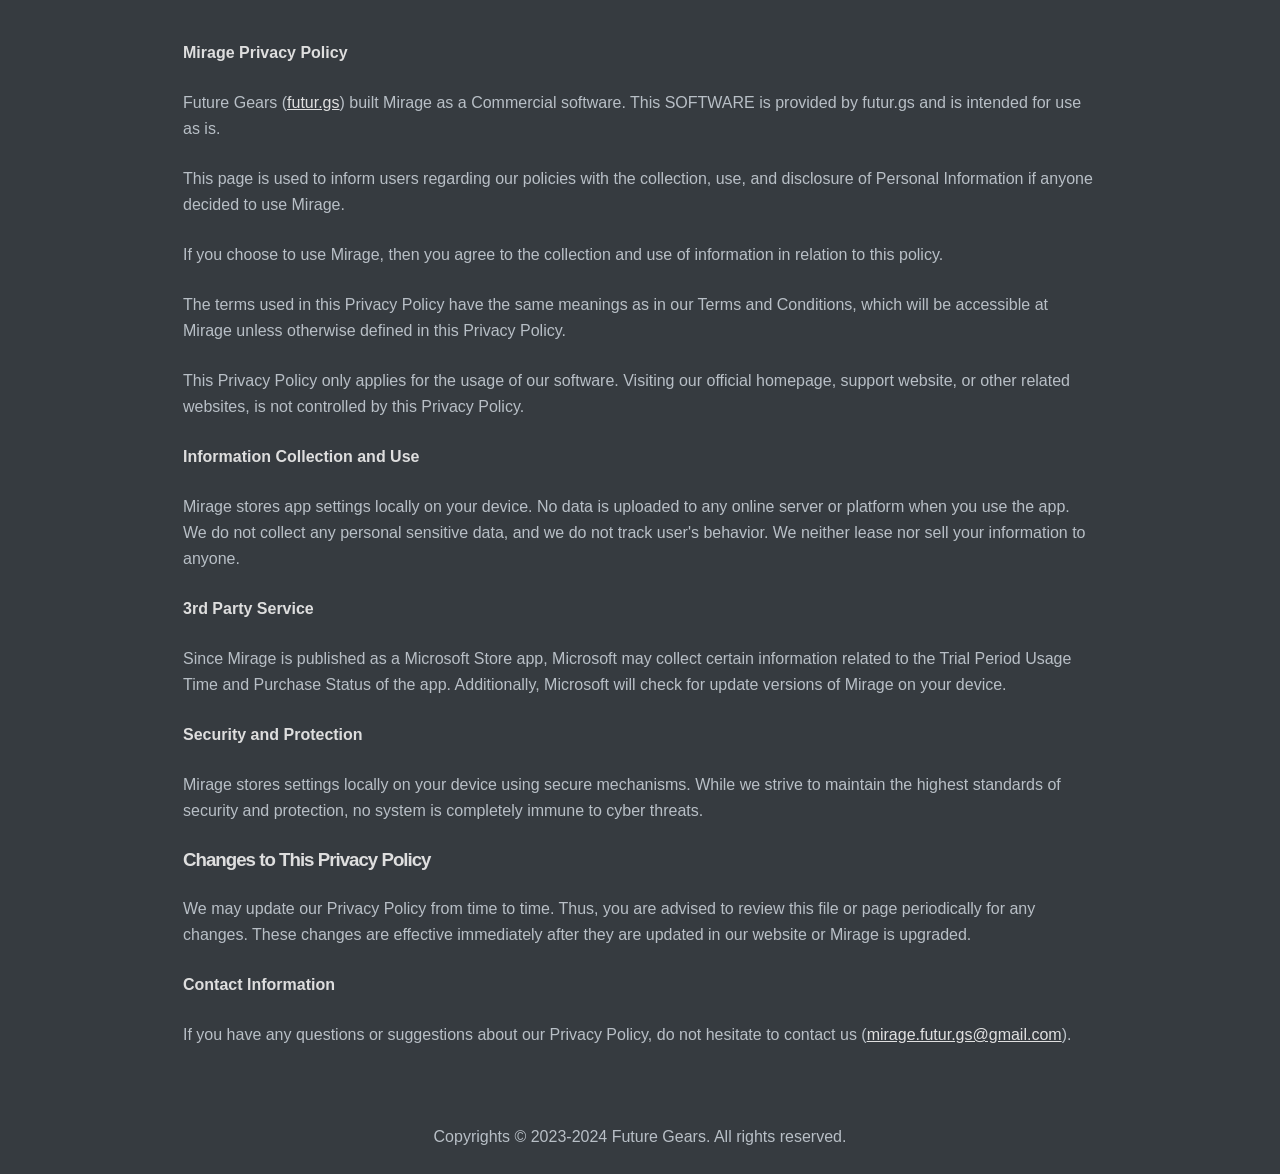
==== mirage_privacy_policy.html @ c8ef903b "Add files via upload" ====
<!doctype html>
<html>
<head>
<meta charset='UTF-8'><meta name='viewport' content='width=device-width initial-scale=1'>
<title>Mirage Privacy Policy</title><link href='night/mermaid.dark.css' rel='stylesheet' type='text/css' />
<link href='night/codeblock.dark.css' rel='stylesheet' type='text/css' />
<link href='night/sourcemode.dark.css' rel='stylesheet' type='text/css' /><style type='text/css'>html {overflow-x: initial !important;}:root { --bg-color:#ffffff; --text-color:#333333; --select-text-bg-color:#B5D6FC; --select-text-font-color:auto; --monospace:"Lucida Console",Consolas,"Courier",monospace; }
html { font-size: 14px; background-color: var(--bg-color); color: var(--text-color); font-family: "Helvetica Neue", Helvetica, Arial, sans-serif; -webkit-font-smoothing: antialiased; }
body { margin: 0px; padding: 0px; height: auto; bottom: 0px; top: 0px; left: 0px; right: 0px; font-size: 1rem; line-height: 1.42857; overflow-x: hidden; background: inherit; }
iframe { margin: auto; }
a.url { word-break: break-all; }
a:active, a:hover { outline: 0px; }
.in-text-selection, ::selection { text-shadow: none; background: var(--select-text-bg-color); color: var(--select-text-font-color); }
#write { margin: 0px auto; height: auto; width: inherit; word-break: normal; word-wrap: break-word; position: relative; white-space: normal; overflow-x: visible; padding-top: 40px; }
#write.first-line-indent p { text-indent: 2em; }
#write.first-line-indent li p, #write.first-line-indent p * { text-indent: 0px; }
#write.first-line-indent li { margin-left: 2em; }
.for-image #write { padding-left: 8px; padding-right: 8px; }
body.typora-export { padding-left: 30px; padding-right: 30px; }
.typora-export .footnote-line, .typora-export li, .typora-export p { white-space: pre-wrap; }
@media screen and (max-width: 500px) {
  body.typora-export { padding-left: 0px; padding-right: 0px; }
  #write { padding-left: 20px; padding-right: 20px; }
  .CodeMirror-sizer { margin-left: 0px !important; }
  .CodeMirror-gutters { display: none !important; }
}
#write li > figure:first-child { margin-top: -20px; }
#write ol, #write ul { position: relative; }
img { max-width: 100%; vertical-align: middle; }
button, input, select, textarea { color: inherit; font-style: inherit; font-variant: inherit; font-weight: inherit; font-stretch: inherit; font-size: inherit; line-height: inherit; font-family: inherit; }
input[type="checkbox"], input[type="radio"] { line-height: normal; padding: 0px; }
*, ::after, ::before { box-sizing: border-box; }
#write h1, #write h2, #write h3, #write h4, #write h5, #write h6, #write p, #write pre { width: inherit; }
#write h1, #write h2, #write h3, #write h4, #write h5, #write h6, #write p { position: relative; }
h1, h2, h3, h4, h5, h6 { break-after: avoid-page; break-inside: avoid; orphans: 2; }
p { orphans: 4; }
h1 { font-size: 2rem; }
h2 { font-size: 1.8rem; }
h3 { font-size: 1.6rem; }
h4 { font-size: 1.4rem; }
h5 { font-size: 1.2rem; }
h6 { font-size: 1rem; }
.md-math-block, .md-rawblock, h1, h2, h3, h4, h5, h6, p { margin-top: 1rem; margin-bottom: 1rem; }
.hidden { display: none; }
.md-blockmeta { color: rgb(204, 204, 204); font-weight: 700; font-style: italic; }
a { cursor: pointer; }
sup.md-footnote { padding: 2px 4px; background-color: rgba(238, 238, 238, 0.7); color: rgb(85, 85, 85); border-radius: 4px; cursor: pointer; }
sup.md-footnote a, sup.md-footnote a:hover { color: inherit; text-transform: inherit; text-decoration: inherit; }
#write input[type="checkbox"] { cursor: pointer; width: inherit; height: inherit; }
figure { overflow-x: auto; margin: 1.2em 0px; max-width: calc(100% + 16px); padding: 0px; }
figure > table { margin: 0px !important; }
tr { break-inside: avoid; break-after: auto; }
thead { display: table-header-group; }
table { border-collapse: collapse; border-spacing: 0px; width: 100%; overflow: auto; break-inside: auto; text-align: left; }
table.md-table td { min-width: 32px; }
.CodeMirror-gutters { border-right: 0px; background-color: inherit; }
.CodeMirror-linenumber { user-select: none; }
.CodeMirror { text-align: left; }
.CodeMirror-placeholder { opacity: 0.3; }
.CodeMirror pre { padding: 0px 4px; }
.CodeMirror-lines { padding: 0px; }
div.hr:focus { cursor: none; }
#write pre { white-space: pre-wrap; }
#write.fences-no-line-wrapping pre { white-space: pre; }
#write pre.ty-contain-cm { white-space: normal; }
.CodeMirror-gutters { margin-right: 4px; }
.md-fences { font-size: 0.9rem; display: block; break-inside: avoid; text-align: left; overflow: visible; white-space: pre; background: inherit; position: relative !important; }
.md-diagram-panel { width: 100%; margin-top: 10px; text-align: center; padding-top: 0px; padding-bottom: 8px; overflow-x: auto; }
#write .md-fences.mock-cm { white-space: pre-wrap; }
.md-fences.md-fences-with-lineno { padding-left: 0px; }
#write.fences-no-line-wrapping .md-fences.mock-cm { white-space: pre; overflow-x: auto; }
.md-fences.mock-cm.md-fences-with-lineno { padding-left: 8px; }
.CodeMirror-line, twitterwidget { break-inside: avoid; }
.footnotes { opacity: 0.8; font-size: 0.9rem; margin-top: 1em; margin-bottom: 1em; }
.footnotes + .footnotes { margin-top: 0px; }
.md-reset { margin: 0px; padding: 0px; border: 0px; outline: 0px; vertical-align: top; background: 0px 0px; text-decoration: none; text-shadow: none; float: none; position: static; width: auto; height: auto; white-space: nowrap; cursor: inherit; -webkit-tap-highlight-color: transparent; line-height: normal; font-weight: 400; text-align: left; box-sizing: content-box; direction: ltr; }
li div { padding-top: 0px; }
blockquote { margin: 1rem 0px; }
li .mathjax-block, li p { margin: 0.5rem 0px; }
li { margin: 0px; position: relative; }
blockquote > :last-child { margin-bottom: 0px; }
blockquote > :first-child, li > :first-child { margin-top: 0px; }
.footnotes-area { color: rgb(136, 136, 136); margin-top: 0.714rem; padding-bottom: 0.143rem; white-space: normal; }
#write .footnote-line { white-space: pre-wrap; }
@media print {
  body, html { border: 1px solid transparent; height: 99%; break-after: avoid; break-before: avoid; }
  #write { margin-top: 0px; padding-top: 0px; border-color: transparent !important; }
  .typora-export * { -webkit-print-color-adjust: exact; }
  html.blink-to-pdf { font-size: 13px; }
  .typora-export #write { padding-left: 32px; padding-right: 32px; padding-bottom: 0px; break-after: avoid; }
  .typora-export #write::after { height: 0px; }
  @page { margin: 20mm 0px; }
}
.footnote-line { margin-top: 0.714em; font-size: 0.7em; }
a img, img a { cursor: pointer; }
pre.md-meta-block { font-size: 0.8rem; min-height: 0.8rem; white-space: pre-wrap; background: rgb(204, 204, 204); display: block; overflow-x: hidden; }
p > .md-image:only-child:not(.md-img-error) img, p > img:only-child { display: block; margin: auto; }
p > .md-image:only-child { display: inline-block; width: 100%; }
#write .MathJax_Display { margin: 0.8em 0px 0px; }
.md-math-block { width: 100%; }
.md-math-block:not(:empty)::after { display: none; }
[contenteditable="true"]:active, [contenteditable="true"]:focus { outline: 0px; box-shadow: none; }
.md-task-list-item { position: relative; list-style-type: none; }
.task-list-item.md-task-list-item { padding-left: 0px; }
.md-task-list-item > input { position: absolute; top: 0px; left: 0px; margin-left: -1.2em; margin-top: calc(1em - 10px); border: none; }
.math { font-size: 1rem; }
.md-toc { min-height: 3.58rem; position: relative; font-size: 0.9rem; border-radius: 10px; }
.md-toc-content { position: relative; margin-left: 0px; }
.md-toc-content::after, .md-toc::after { display: none; }
.md-toc-item { display: block; color: rgb(65, 131, 196); }
.md-toc-item a { text-decoration: none; }
.md-toc-inner:hover { text-decoration: underline; }
.md-toc-inner { display: inline-block; cursor: pointer; }
.md-toc-h1 .md-toc-inner { margin-left: 0px; font-weight: 700; }
.md-toc-h2 .md-toc-inner { margin-left: 2em; }
.md-toc-h3 .md-toc-inner { margin-left: 4em; }
.md-toc-h4 .md-toc-inner { margin-left: 6em; }
.md-toc-h5 .md-toc-inner { margin-left: 8em; }
.md-toc-h6 .md-toc-inner { margin-left: 10em; }
@media screen and (max-width: 48em) {
  .md-toc-h3 .md-toc-inner { margin-left: 3.5em; }
  .md-toc-h4 .md-toc-inner { margin-left: 5em; }
  .md-toc-h5 .md-toc-inner { margin-left: 6.5em; }
  .md-toc-h6 .md-toc-inner { margin-left: 8em; }
}
a.md-toc-inner { font-size: inherit; font-style: inherit; font-weight: inherit; line-height: inherit; }
.footnote-line a:not(.reversefootnote) { color: inherit; }
.md-attr { display: none; }
.md-fn-count::after { content: "."; }
code, pre, samp, tt { font-family: var(--monospace); }
kbd { margin: 0px 0.1em; padding: 0.1em 0.6em; font-size: 0.8em; color: rgb(36, 39, 41); background: rgb(255, 255, 255); border: 1px solid rgb(173, 179, 185); border-radius: 3px; box-shadow: rgba(12, 13, 14, 0.2) 0px 1px 0px, rgb(255, 255, 255) 0px 0px 0px 2px inset; white-space: nowrap; vertical-align: middle; }
.md-comment { color: rgb(162, 127, 3); opacity: 0.8; font-family: var(--monospace); }
code { text-align: left; vertical-align: initial; }
a.md-print-anchor { white-space: pre !important; border-width: initial !important; border-style: none !important; border-color: initial !important; display: inline-block !important; position: absolute !important; width: 1px !important; right: 0px !important; outline: 0px !important; background: 0px 0px !important; text-decoration: initial !important; text-shadow: initial !important; }
.md-inline-math .MathJax_SVG .noError { display: none !important; }
.html-for-mac .inline-math-svg .MathJax_SVG { vertical-align: 0.2px; }
.md-math-block .MathJax_SVG_Display { text-align: center; margin: 0px; position: relative; text-indent: 0px; max-width: none; max-height: none; min-height: 0px; min-width: 100%; width: auto; overflow-y: hidden; display: block !important; }
.MathJax_SVG_Display, .md-inline-math .MathJax_SVG_Display { width: auto; margin: inherit; display: inline-block !important; }
.MathJax_SVG .MJX-monospace { font-family: var(--monospace); }
.MathJax_SVG .MJX-sans-serif { font-family: sans-serif; }
.MathJax_SVG { display: inline; font-style: normal; font-weight: 400; line-height: normal; zoom: 90%; text-indent: 0px; text-align: left; text-transform: none; letter-spacing: normal; word-spacing: normal; word-wrap: normal; white-space: nowrap; float: none; direction: ltr; max-width: none; max-height: none; min-width: 0px; min-height: 0px; border: 0px; padding: 0px; margin: 0px; }
.MathJax_SVG * { transition: none; }
.MathJax_SVG_Display svg { vertical-align: middle !important; margin-bottom: 0px !important; }
.os-windows.monocolor-emoji .md-emoji { font-family: "Segoe UI Symbol", sans-serif; }
.md-diagram-panel > svg { max-width: 100%; }
[lang="mermaid"] svg, [lang="flow"] svg { max-width: 100%; }
[lang="mermaid"] .node text { font-size: 1rem; }
table tr th { border-bottom: 0px; }
video { max-width: 100%; display: block; margin: 0px auto; }
iframe { max-width: 100%; width: 100%; border: none; }
.highlight td, .highlight tr { border: 0px; }


.cm-s-inner .cm-variable, .cm-s-inner .cm-operator, .cm-s-inner .cm-property { color: rgb(184, 191, 198); }
.cm-s-inner .cm-keyword { color: rgb(200, 143, 208); }
.cm-s-inner .cm-tag { color: rgb(125, 244, 106); }
.cm-s-inner .cm-attribute { color: rgb(117, 117, 228); }
.CodeMirror div.CodeMirror-cursor { border-left: 1px solid rgb(184, 191, 198); z-index: 3; }
.cm-s-inner .cm-string { color: rgb(210, 107, 107); }
.cm-s-inner .cm-comment, .cm-s-inner.cm-comment { color: rgb(218, 146, 74); }
.cm-s-inner .cm-header, .cm-s-inner .cm-def, .cm-s-inner.cm-header, .cm-s-inner.cm-def { color: rgb(141, 141, 240); }
.cm-s-inner .cm-quote, .cm-s-inner.cm-quote { color: rgb(87, 172, 87); }
.cm-s-inner .cm-hr { color: rgb(216, 213, 213); }
.cm-s-inner .cm-link { color: rgb(211, 211, 239); }
.cm-s-inner .cm-negative { color: rgb(217, 80, 80); }
.cm-s-inner .cm-positive { color: rgb(80, 230, 80); }
.cm-s-inner .cm-string-2 { color: rgb(255, 85, 0); }
.cm-s-inner .cm-meta, .cm-s-inner .cm-qualifier { color: rgb(183, 179, 179); }
.cm-s-inner .cm-builtin { color: rgb(243, 179, 248); }
.cm-s-inner .cm-bracket { color: rgb(153, 153, 119); }
.cm-s-inner .cm-atom, .cm-s-inner.cm-atom { color: rgb(132, 182, 203); }
.cm-s-inner .cm-number { color: rgb(100, 171, 143); }
.cm-s-inner .cm-variable { color: rgb(184, 191, 198); }
.cm-s-inner .cm-variable-2 { color: rgb(159, 186, 213); }
.cm-s-inner .cm-variable-3 { color: rgb(28, 198, 133); }
.CodeMirror-selectedtext, .CodeMirror-selected { background: rgb(74, 137, 220); text-shadow: none; color: rgb(255, 255, 255) !important; }
.CodeMirror-gutters { border-right: none; }


:root { --bg-color: #363B40; --side-bar-bg-color: #2E3033; --text-color: #b8bfc6; --select-text-bg-color:#4a89dc; --control-text-color: #b7b7b7; --control-text-hover-color: #eee; --window-border: 1px solid #555; --active-file-bg-color: rgb(34, 34, 34); --active-file-border-color: #8d8df0; --active-file-text-color: white; --item-hover-bg-color: #70717d; --item-hover-text-color: white; --primary-color: #6dc1e7; --rawblock-edit-panel-bd: #4B535A; }
html { font-size: 16px; }
html, body { text-size-adjust: 100%; background: var(--bg-color); fill: currentcolor; }
#write { max-width: 914px; }
html, body, button, input, select, textarea, div.code-tooltip-content { color: rgb(184, 191, 198); border-color: transparent; }
div.code-tooltip, .md-hover-tip .md-arrow::after { background: rgb(75, 83, 90); }
.popover.bottom > .arrow::after { border-bottom-color: rgb(75, 83, 90); }
html, body, button, input, select, textarea { font-style: normal; line-height: 1.625rem; font-family: "Helvetica Neue", Helvetica, Arial, sans-serif; }
hr { height: 2px; border: 0px; margin: 24px 0px !important; }
h1, h2, h3, h4, h5, h6 { font-family: "Lucida Grande", Corbel, sans-serif; font-weight: normal; clear: both; word-wrap: break-word; margin: 0px; padding: 0px; color: rgb(222, 222, 222); }
h1 { font-size: 2.5rem; line-height: 2.75rem; margin-bottom: 1.5rem; letter-spacing: -1.5px; }
h2 { font-size: 1.63rem; line-height: 1.875rem; margin-bottom: 1.5rem; letter-spacing: -1px; font-weight: bold; }
h3 { font-size: 1.17rem; line-height: 1.5rem; margin-bottom: 1.5rem; letter-spacing: -1px; font-weight: bold; }
h4 { font-size: 1.12rem; line-height: 1.375rem; margin-bottom: 1.5rem; color: white; }
h5 { font-size: 0.97rem; line-height: 1.25rem; margin-bottom: 1.5rem; font-weight: bold; }
h6 { font-size: 0.93rem; line-height: 1rem; margin-bottom: 0.75rem; color: white; }
@media (min-width: 980px) {
  h3.md-focus::before, h4.md-focus::before, h5.md-focus::before, h6.md-focus::before { color: rgb(221, 221, 221); border: 1px solid rgb(221, 221, 221); border-radius: 3px; position: absolute; left: -1.64286rem; top: 0.357143rem; float: left; font-size: 9px; padding-left: 2px; padding-right: 2px; vertical-align: bottom; font-weight: normal; line-height: normal; }
  h3.md-focus::before { content: "h3"; }
  h4.md-focus::before { content: "h4"; }
  h5.md-focus::before { content: "h5"; top: 0px; }
  h6.md-focus::before { content: "h6"; top: 0px; }
}
a { text-decoration: none; outline: 0px; }
a:hover { outline: 0px; }
a:focus { outline: dotted thin; }
sup.md-footnote { background-color: rgb(85, 85, 85); color: rgb(221, 221, 221); }
p { word-wrap: break-word; }
p, ul, dd, ol, hr, address, pre, table, iframe, .wp-caption, .wp-audio-shortcode, .wp-video-shortcode { margin-top: 0px; margin-bottom: 1.5rem; }
li > blockquote { margin-bottom: 0px; }
audio:not([controls]) { display: none; }
[hidden] { display: none; }
.in-text-selection, ::selection { background: rgb(74, 137, 220); color: rgb(255, 255, 255); text-shadow: none; }
ul, ol { padding: 0px 0px 0px 1.875rem; }
ul { list-style: square; }
ol { list-style: decimal; }
ul ul, ol ol, ul ol, ol ul { margin: 0px; }
b, th, dt, strong { font-weight: bold; }
i, em, dfn, cite { font-style: italic; }
blockquote { margin: 35px 0px 1.875rem 1.875rem; border-left: 2px solid rgb(71, 77, 84); padding-left: 30px; }
pre, code, kbd, tt, var { background: rgba(0, 0, 0, 0.05); font-size: 0.875rem; font-family: Monaco, Consolas, "Andale Mono", "DejaVu Sans Mono", monospace; }
kbd { padding: 2px 4px; font-size: 90%; color: rgb(255, 255, 255); background-color: rgb(51, 51, 51); border-radius: 3px; box-shadow: rgba(0, 0, 0, 0.25) 0px -1px 0px inset; }
pre.md-fences { padding: 10px 30px; margin-bottom: 20px; border: 1px solid; }
.md-fences .code-tooltip { bottom: -3.2em; }
.enable-diagrams pre.md-fences[lang="sequence"] .code-tooltip, .enable-diagrams pre.md-fences[lang="flow"] .code-tooltip, .enable-diagrams pre.md-fences[lang="mermaid"] .code-tooltip { bottom: -2.2em; right: 4px; }
code, kbd, tt, var { padding: 2px 5px; }
table { max-width: 100%; width: 100%; border-collapse: collapse; border-spacing: 0px; }
th, td { padding: 5px 10px; vertical-align: top; }
a { transition: all 0.2s ease-in-out; }
hr { background: rgb(71, 77, 84); }
h1 { margin-top: 2em; }
a { color: rgb(224, 224, 224); text-decoration: underline; }
a:hover { color: rgb(255, 255, 255); }
.md-inline-math script { color: rgb(129, 177, 219); }
b, th, dt, strong { color: rgb(222, 222, 222); }
mark { background: rgb(211, 212, 14); }
blockquote { color: rgb(157, 162, 166); }
table a { color: rgb(222, 222, 222); }
th, td { border: 1px solid rgb(71, 77, 84); }
.task-list { padding-left: 0px; }
.md-task-list-item { padding-left: 1.25rem; }
.md-task-list-item > input { top: auto; }
.md-task-list-item > input::before { content: ""; display: inline-block; width: 0.875rem; height: 0.875rem; vertical-align: middle; text-align: center; border: 1px solid rgb(184, 191, 198); background-color: rgb(54, 59, 64); margin-top: -0.4rem; }
.md-task-list-item > input:checked::before, .md-task-list-item > input[checked]::before { content: "√"; font-size: 0.625rem; line-height: 0.625rem; color: rgb(222, 222, 222); }
.CodeMirror-gutters { background: var(--bg-color); border-right: 1px solid transparent; }
.auto-suggest-container { border: 0px; background-color: rgb(82, 92, 101); }
#typora-quick-open { background-color: rgb(82, 92, 101); }
#typora-quick-open input { background-color: rgb(82, 92, 101); border-width: 0px 0px 1px; border-top-style: initial; border-right-style: initial; border-left-style: initial; border-top-color: initial; border-right-color: initial; border-left-color: initial; border-image: initial; border-bottom-style: solid; border-bottom-color: grey; }
.typora-quick-open-item { background-color: inherit; color: inherit; }
.typora-quick-open-item.active, .typora-quick-open-item:hover { background-color: rgb(77, 139, 219); color: white; }
.typora-quick-open-item:hover { background-color: rgba(77, 139, 219, 0.8); }
.typora-search-spinner > div { background-color: rgb(255, 255, 255); }
#write pre.md-meta-block { border-bottom: 1px dashed rgb(204, 204, 204); background: transparent; padding-bottom: 0.6em; line-height: 1.6em; }
.btn, .btn .btn-default { background: transparent; color: rgb(184, 191, 198); }
.ty-table-edit { border-top: 1px solid gray; background-color: rgb(54, 59, 64); }
.popover-title { background: transparent; }
.md-image > .md-meta { color: rgb(187, 187, 187); background: transparent; }
.md-expand.md-image > .md-meta { color: rgb(221, 221, 221); }
#write > h3::before, #write > h4::before, #write > h5::before, #write > h6::before { border: none; border-radius: 0px; color: rgb(136, 136, 136); text-decoration: underline; left: -1.4rem; top: 0.2rem; }
#write > h3.md-focus::before { top: 2px; }
#write > h4.md-focus::before { top: 2px; }
.md-toc-item { color: rgb(168, 194, 220); }
#write div.md-toc-tooltip { background-color: rgb(54, 59, 64); }
.dropdown-menu .btn:hover, .dropdown-menu .btn:focus, .md-toc .btn:hover, .md-toc .btn:focus { color: white; background: black; }
#toc-dropmenu { background: rgba(50, 54, 59, 0.93); border: 1px solid rgba(253, 253, 253, 0.15); }
#toc-dropmenu .divider { background-color: rgb(155, 155, 155); }
.outline-expander::before { top: 2px; }
#typora-sidebar { box-shadow: none; border-right: none; }
.sidebar-tabs { border-bottom: 0px; }
#typora-sidebar:hover .outline-title-wrapper { border-left: 1px dashed; }
.outline-title-wrapper .btn { color: inherit; }
.outline-item:hover { border-color: rgb(54, 59, 64); background-color: rgb(54, 59, 64); color: white; }
h1.md-focus .md-attr, h2.md-focus .md-attr, h3.md-focus .md-attr, h4.md-focus .md-attr, h5.md-focus .md-attr, h6.md-focus .md-attr, .md-header-span .md-attr { color: rgb(140, 142, 146); display: inline; }
.md-comment { color: rgb(90, 149, 227); opacity: 1; }
.md-inline-math g, .md-inline-math svg { stroke: rgb(184, 191, 198) !important; fill: rgb(184, 191, 198) !important; }
[md-inline="inline_math"] { color: rgb(156, 178, 233); }
#math-inline-preview .md-arrow::after { background: black; }
.modal-content { background: var(--bg-color); border: 0px; }
.modal-title { font-size: 1.5em; }
.modal-content input { background-color: rgba(26, 21, 21, 0.51); color: white; }
.modal-content .input-group-addon { background-color: rgba(0, 0, 0, 0.17); color: white; }
.modal-backdrop { background-color: rgba(174, 174, 174, 0.7); }
.modal-content .btn-primary { border-color: var(--primary-color); }
.md-table-resize-popover { background-color: rgb(75, 83, 90); }
.form-inline .input-group .input-group-addon { color: white; }
#md-searchpanel { border-bottom: 1px dashed grey; }
.context-menu, #spell-check-panel, #footer-word-count-info { background-color: rgb(66, 70, 74); }
.context-menu.dropdown-menu .divider, .dropdown-menu .divider { background-color: rgb(119, 119, 119); }
footer { color: inherit; }
@media (max-width: 1000px) {
  footer { border-top: none; }
  footer:hover { color: inherit; }
}
#file-info-file-path .file-info-field-value:hover { background-color: rgb(85, 85, 85); color: rgb(222, 222, 222); }
.megamenu-content, .megamenu-opened header { background: var(--bg-color); }
.megamenu-menu-panel h2, .megamenu-menu-panel h1, .long-btn { color: inherit; }
.megamenu-menu-panel input[type="text"] { background: inherit; border-width: 0px 0px 1px; border-top-style: initial; border-right-style: initial; border-left-style: initial; border-color: initial; border-image: initial; border-bottom-style: solid; }
#recent-file-panel-action-btn { background: inherit; border: 1px solid grey; }
.megamenu-menu-panel .dropdown-menu > li > a { color: inherit; background-color: rgb(47, 53, 58); text-decoration: none; }
.megamenu-menu-panel table td:nth-child(1) { color: inherit; font-weight: bold; }
.megamenu-menu-panel tbody tr:hover td:nth-child(1) { color: white; }
.modal-footer .btn-default, .modal-footer .btn-primary, .modal-footer .btn-default:not(:hover) { border: 1px solid transparent; }
.btn-default:hover, .btn-default:focus, .btn-default.focus, .btn-default:active, .btn-default.active, .open > .dropdown-toggle.btn-default { color: white; border: 1px solid rgb(221, 221, 221); background-color: inherit; }
.modal-header { border-bottom: 0px; }
.modal-footer { border-top: 0px; }
#recent-file-panel tbody tr:nth-child(2n-1) { background-color: transparent !important; }
.megamenu-menu-panel tbody tr:hover td:nth-child(2) { color: inherit; }
.megamenu-menu-panel .btn { border: 1px solid rgb(238, 238, 238); background: transparent; }
.mouse-hover .toolbar-icon.btn:hover, #w-full.mouse-hover, #w-pin.mouse-hover { background-color: inherit; }
.typora-node::-webkit-scrollbar { width: 5px; }
.typora-node::-webkit-scrollbar-thumb:vertical { background: rgba(250, 250, 250, 0.3); }
.typora-node::-webkit-scrollbar-thumb:vertical:active { background: rgba(250, 250, 250, 0.5); }
#w-unpin { background-color: rgb(65, 130, 196); }
#top-titlebar, #top-titlebar * { color: var(--item-hover-text-color); }
.typora-sourceview-on #toggle-sourceview-btn, #footer-word-count:hover, .ty-show-word-count #footer-word-count { background: rgb(51, 51, 51); }
#toggle-sourceview-btn:hover { color: rgb(238, 238, 238); background: rgb(51, 51, 51); }
.on-focus-mode .md-end-block:not(.md-focus):not(.md-focus-container) * { color: rgb(104, 104, 104) !important; }
.on-focus-mode .md-end-block:not(.md-focus) img, .on-focus-mode .md-task-list-item:not(.md-focus-container) > input { }
.on-focus-mode li[cid]:not(.md-focus-container) { color: rgb(104, 104, 104); }
.on-focus-mode .md-fences.md-focus .CodeMirror-code > :not(.CodeMirror-activeline) *, .on-focus-mode .CodeMirror.cm-s-inner:not(.CodeMirror-focused) * { color: rgb(104, 104, 104) !important; }
.on-focus-mode .md-focus, .on-focus-mode .md-focus-container { color: rgb(255, 255, 255); }
.on-focus-mode #typora-source .CodeMirror-code > :not(.CodeMirror-activeline) * { color: rgb(104, 104, 104) !important; }
#write .md-focus .md-diagram-panel { border: 1px solid rgb(221, 221, 221); margin-left: -1px; width: calc(100% + 2px); }
#write .md-focus.md-fences-with-lineno .md-diagram-panel { margin-left: auto; }
.md-diagram-panel-error { color: rgb(241, 144, 142); }
.active-tab-files #info-panel-tab-file, .active-tab-files #info-panel-tab-file:hover, .active-tab-outline #info-panel-tab-outline, .active-tab-outline #info-panel-tab-outline:hover { color: rgb(238, 238, 238); }
.sidebar-footer-item:hover, .footer-item:hover { background: inherit; color: white; }
.ty-side-sort-btn.active, .ty-side-sort-btn:hover, .selected-folder-menu-item a::after { color: white; }
#sidebar-files-menu { border: 1px solid; box-shadow: rgba(0, 0, 0, 0.79) 4px 4px 20px; background-color: var(--bg-color); }
.file-list-item { border-bottom: none; }
.file-list-item-summary { opacity: 1; }
.file-list-item.active:first-child { border-top: none; }
.file-node-background { height: 32px; }
.file-library-node.active > .file-node-content, .file-list-item.active { color: var(--active-file-text-color); }
.file-library-node.active > .file-node-background { background-color: var(--active-file-bg-color); }
.file-list-item.active { background-color: var(--active-file-bg-color); }
#ty-tooltip { background-color: black; color: rgb(238, 238, 238); }
.md-task-list-item > input { margin-left: -1.3em; margin-top: 0.3rem; -webkit-appearance: none; }
.md-mathjax-midline { background-color: rgb(87, 97, 107); border-bottom: none; }
footer.ty-footer { border-color: rgb(101, 101, 101); }





 .typora-export li, .typora-export p, .typora-export,  .footnote-line {white-space: normal;} 
</style>
</head>
<body class='typora-export os-windows' >
<div  id='write'  class = 'is-node'><p><strong>Mirage Privacy Policy</strong></p><p>Future Gears (<a href='https://futur.gs'>futur.gs</a>) built Mirage as a Commercial software. This SOFTWARE is provided by futur.gs and is intended for use as is.</p><p>This page is used to inform users regarding our policies with the collection, use, and disclosure of Personal Information if anyone decided to use Mirage.</p><p>If you choose to use Mirage, then you agree to the collection and use of information in relation to this policy. </p><p>The terms used in this Privacy Policy have the same meanings as in our Terms and Conditions, which will be accessible at Mirage unless otherwise defined in this Privacy Policy.</p><p>This Privacy Policy only applies for the usage of our software. Visiting our official homepage, support website, or other related websites, is not controlled by this Privacy Policy.</p><p><strong>Information Collection and Use</strong></p><p>Mirage stores app settings locally on your device. No data is uploaded to any online server or platform when you use the app. We do not collect any personal sensitive data, and we do not track user&#39;s behavior. We neither lease nor sell your information to anyone. </p><p><strong>3rd Party Service</strong></p><p>Since Mirage is published as a Microsoft Store app, Microsoft may collect certain information related to the Trial Period Usage Time and Purchase Status of the app. Additionally, Microsoft will check for update versions of Mirage on your device.</p><p><strong>Security and Protection</strong></p><p>Mirage stores settings locally on your device using secure mechanisms. While we strive to maintain the highest
standards of security and protection, no system is completely immune to cyber threats.</p><h3><a name='header-n80' class='md-header-anchor '></a>Changes to This Privacy Policy</h3><p>We may update our Privacy Policy from time to time. Thus, you are advised to review this file or page periodically for any changes. These changes are effective immediately after they are updated in our website or Mirage is upgraded.</p><p><strong>Contact Information</strong></p><p>If you have any questions or suggestions about our Privacy Policy, do not hesitate to contact us (<a href='mailto:mirage.futur.gs@gmail.com' target='_blank' class='url'>mirage.futur.gs@gmail.com</a>).
</p></div>
</body>
<footer>
	<div class="container" style="text-align: center">
		<br/>
		<br/>
		<p>Copyrights &copy; 2023-2024 Future Gears. All rights reserved.</p>
	</div>
</footer>
</html>
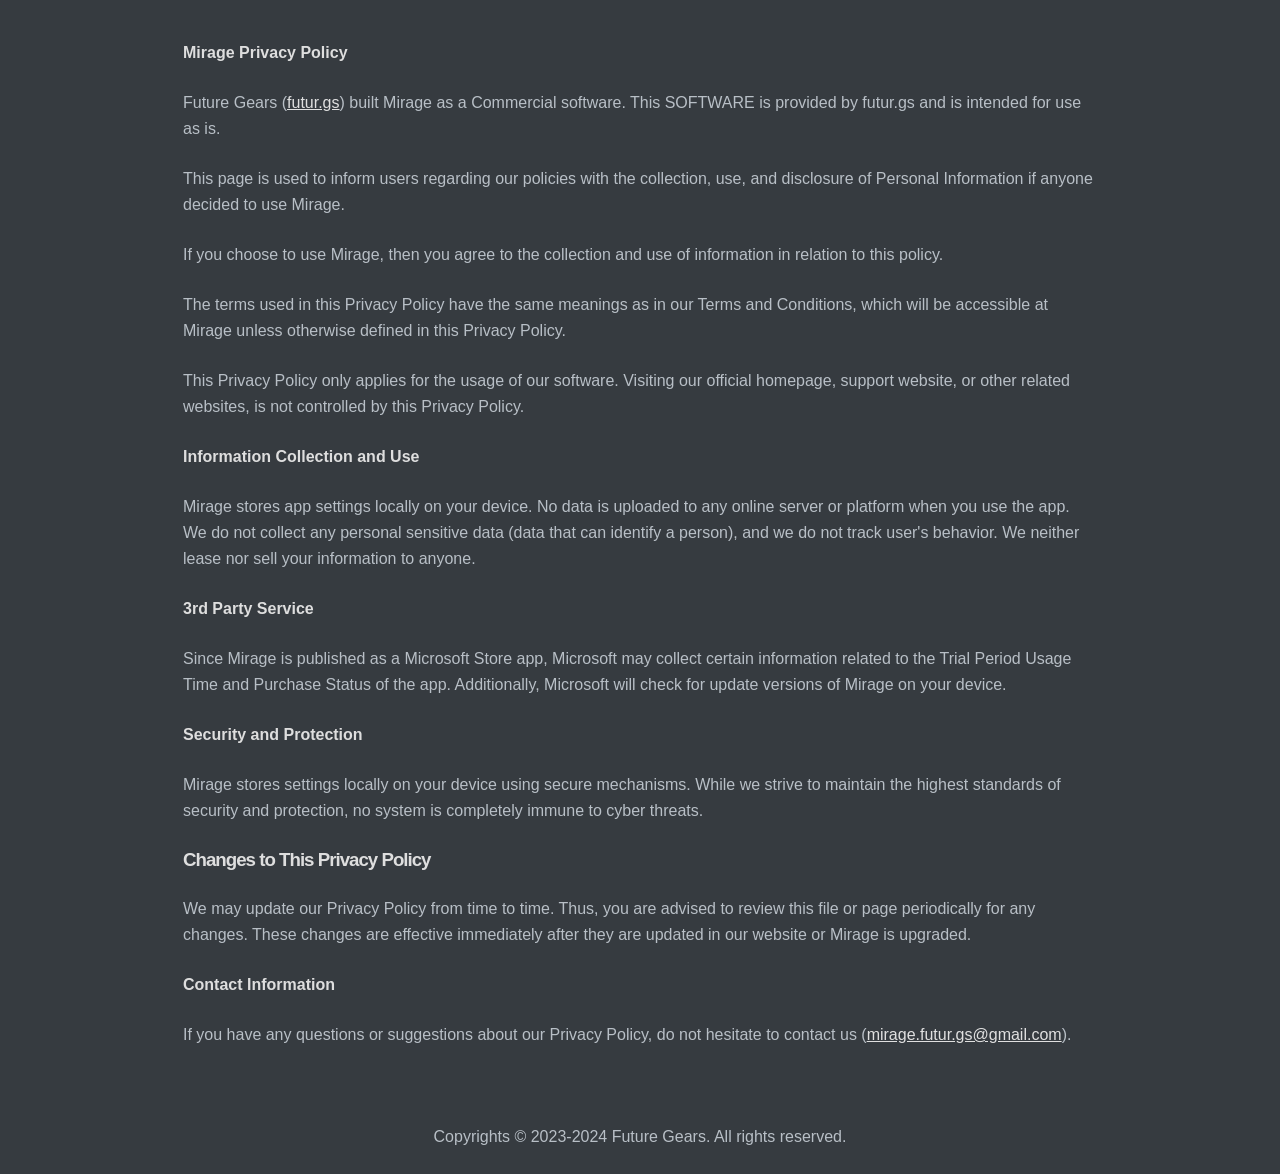
==== commit 5d259618: "Update mirage_privacy_policy.html" ====
--- a/mirage_privacy_policy.html
+++ b/mirage_privacy_policy.html
@@ -346,7 +346,7 @@
 </style>
 </head>
 <body class='typora-export os-windows' >
-<div  id='write'  class = 'is-node'><p><strong>Mirage Privacy Policy</strong></p><p>Future Gears (<a href='https://futur.gs'>futur.gs</a>) built Mirage as a Commercial software. This SOFTWARE is provided by futur.gs and is intended for use as is.</p><p>This page is used to inform users regarding our policies with the collection, use, and disclosure of Personal Information if anyone decided to use Mirage.</p><p>If you choose to use Mirage, then you agree to the collection and use of information in relation to this policy. </p><p>The terms used in this Privacy Policy have the same meanings as in our Terms and Conditions, which will be accessible at Mirage unless otherwise defined in this Privacy Policy.</p><p>This Privacy Policy only applies for the usage of our software. Visiting our official homepage, support website, or other related websites, is not controlled by this Privacy Policy.</p><p><strong>Information Collection and Use</strong></p><p>Mirage stores app settings locally on your device. No data is uploaded to any online server or platform when you use the app. We do not collect any personal sensitive data, and we do not track user&#39;s behavior. We neither lease nor sell your information to anyone. </p><p><strong>3rd Party Service</strong></p><p>Since Mirage is published as a Microsoft Store app, Microsoft may collect certain information related to the Trial Period Usage Time and Purchase Status of the app. Additionally, Microsoft will check for update versions of Mirage on your device.</p><p><strong>Security and Protection</strong></p><p>Mirage stores settings locally on your device using secure mechanisms. While we strive to maintain the highest
+<div  id='write'  class = 'is-node'><p><strong>Mirage Privacy Policy</strong></p><p>Future Gears (<a href='https://futur.gs'>futur.gs</a>) built Mirage as a Commercial software. This SOFTWARE is provided by futur.gs and is intended for use as is.</p><p>This page is used to inform users regarding our policies with the collection, use, and disclosure of Personal Information if anyone decided to use Mirage.</p><p>If you choose to use Mirage, then you agree to the collection and use of information in relation to this policy. </p><p>The terms used in this Privacy Policy have the same meanings as in our Terms and Conditions, which will be accessible at Mirage unless otherwise defined in this Privacy Policy.</p><p>This Privacy Policy only applies for the usage of our software. Visiting our official homepage, support website, or other related websites, is not controlled by this Privacy Policy.</p><p><strong>Information Collection and Use</strong></p><p>Mirage stores app settings locally on your device. No data is uploaded to any online server or platform when you use the app. We do not collect any personal sensitive data (data that can identify a person), and we do not track user&#39;s behavior. We neither lease nor sell your information to anyone. </p><p><strong>3rd Party Service</strong></p><p>Since Mirage is published as a Microsoft Store app, Microsoft may collect certain information related to the Trial Period Usage Time and Purchase Status of the app. Additionally, Microsoft will check for update versions of Mirage on your device.</p><p><strong>Security and Protection</strong></p><p>Mirage stores settings locally on your device using secure mechanisms. While we strive to maintain the highest
 standards of security and protection, no system is completely immune to cyber threats.</p><h3><a name='header-n80' class='md-header-anchor '></a>Changes to This Privacy Policy</h3><p>We may update our Privacy Policy from time to time. Thus, you are advised to review this file or page periodically for any changes. These changes are effective immediately after they are updated in our website or Mirage is upgraded.</p><p><strong>Contact Information</strong></p><p>If you have any questions or suggestions about our Privacy Policy, do not hesitate to contact us (<a href='mailto:mirage.futur.gs@gmail.com' target='_blank' class='url'>mirage.futur.gs@gmail.com</a>).
 </p></div>
 </body>
@@ -357,4 +357,4 @@
 		<p>Copyrights &copy; 2023-2024 Future Gears. All rights reserved.</p>
 	</div>
 </footer>
-</html>+</html>
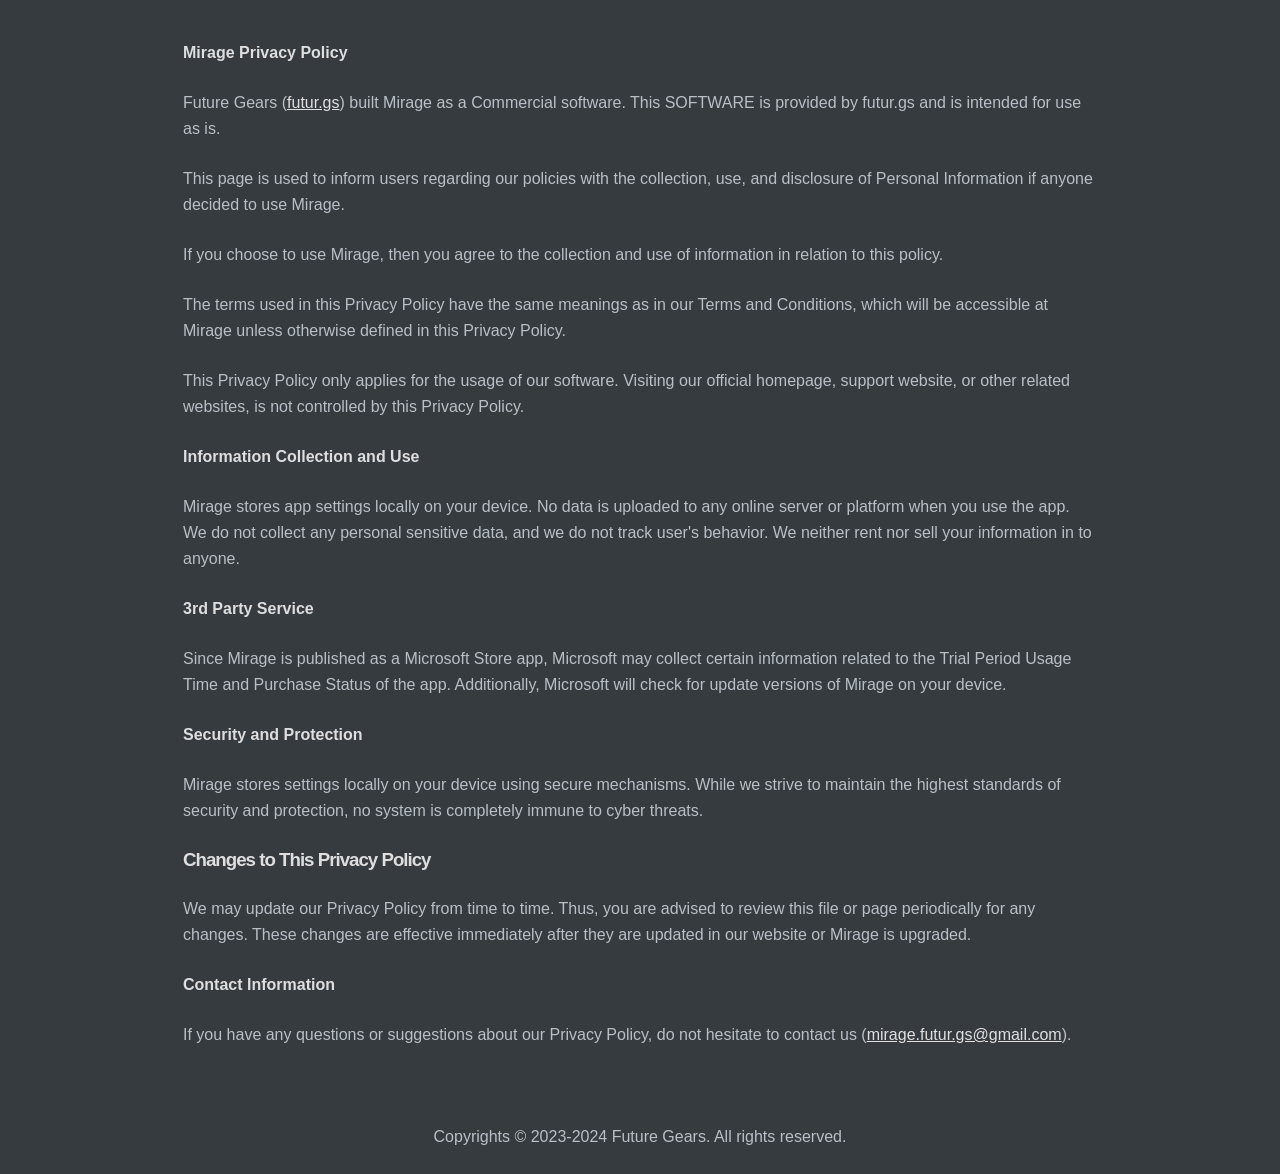
==== commit 0eb826c3: "Add files via upload" ====
--- a/mirage_privacy_policy.html
+++ b/mirage_privacy_policy.html
@@ -346,7 +346,7 @@
 </style>
 </head>
 <body class='typora-export os-windows' >
-<div  id='write'  class = 'is-node'><p><strong>Mirage Privacy Policy</strong></p><p>Future Gears (<a href='https://futur.gs'>futur.gs</a>) built Mirage as a Commercial software. This SOFTWARE is provided by futur.gs and is intended for use as is.</p><p>This page is used to inform users regarding our policies with the collection, use, and disclosure of Personal Information if anyone decided to use Mirage.</p><p>If you choose to use Mirage, then you agree to the collection and use of information in relation to this policy. </p><p>The terms used in this Privacy Policy have the same meanings as in our Terms and Conditions, which will be accessible at Mirage unless otherwise defined in this Privacy Policy.</p><p>This Privacy Policy only applies for the usage of our software. Visiting our official homepage, support website, or other related websites, is not controlled by this Privacy Policy.</p><p><strong>Information Collection and Use</strong></p><p>Mirage stores app settings locally on your device. No data is uploaded to any online server or platform when you use the app. We do not collect any personal sensitive data (data that can identify a person), and we do not track user&#39;s behavior. We neither lease nor sell your information to anyone. </p><p><strong>3rd Party Service</strong></p><p>Since Mirage is published as a Microsoft Store app, Microsoft may collect certain information related to the Trial Period Usage Time and Purchase Status of the app. Additionally, Microsoft will check for update versions of Mirage on your device.</p><p><strong>Security and Protection</strong></p><p>Mirage stores settings locally on your device using secure mechanisms. While we strive to maintain the highest
+<div  id='write'  class = 'is-node'><p><strong>Mirage Privacy Policy</strong></p><p>Future Gears (<a href='https://futur.gs'>futur.gs</a>) built Mirage as a Commercial software. This SOFTWARE is provided by futur.gs and is intended for use as is.</p><p>This page is used to inform users regarding our policies with the collection, use, and disclosure of Personal Information if anyone decided to use Mirage.</p><p>If you choose to use Mirage, then you agree to the collection and use of information in relation to this policy. </p><p>The terms used in this Privacy Policy have the same meanings as in our Terms and Conditions, which will be accessible at Mirage unless otherwise defined in this Privacy Policy.</p><p>This Privacy Policy only applies for the usage of our software. Visiting our official homepage, support website, or other related websites, is not controlled by this Privacy Policy.</p><p><strong>Information Collection and Use</strong></p><p>Mirage stores app settings locally on your device. No data is uploaded to any online server or platform when you use the app. We do not collect any personal sensitive data, and we do not track user&#39;s behavior. We neither rent nor sell your information in to anyone. </p><p><strong>3rd Party Service</strong></p><p>Since Mirage is published as a Microsoft Store app, Microsoft may collect certain information related to the Trial Period Usage Time and Purchase Status of the app. Additionally, Microsoft will check for update versions of Mirage on your device.</p><p><strong>Security and Protection</strong></p><p>Mirage stores settings locally on your device using secure mechanisms. While we strive to maintain the highest
 standards of security and protection, no system is completely immune to cyber threats.</p><h3><a name='header-n80' class='md-header-anchor '></a>Changes to This Privacy Policy</h3><p>We may update our Privacy Policy from time to time. Thus, you are advised to review this file or page periodically for any changes. These changes are effective immediately after they are updated in our website or Mirage is upgraded.</p><p><strong>Contact Information</strong></p><p>If you have any questions or suggestions about our Privacy Policy, do not hesitate to contact us (<a href='mailto:mirage.futur.gs@gmail.com' target='_blank' class='url'>mirage.futur.gs@gmail.com</a>).
 </p></div>
 </body>
@@ -357,4 +357,4 @@
 		<p>Copyrights &copy; 2023-2024 Future Gears. All rights reserved.</p>
 	</div>
 </footer>
-</html>
+</html>
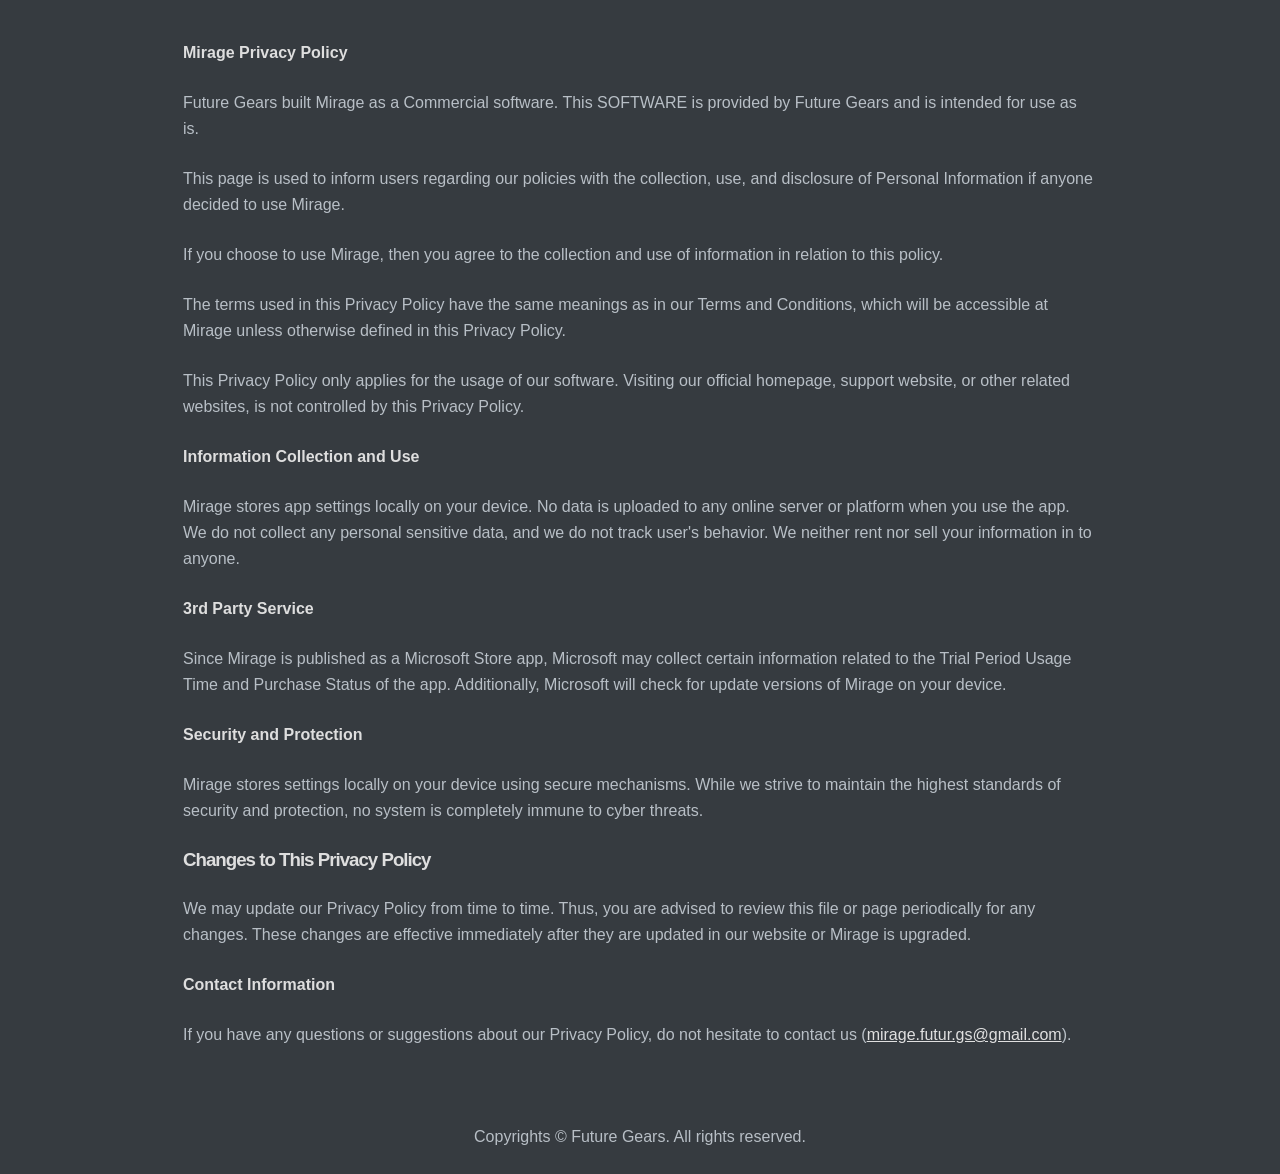
==== commit 49ecb52f: "Update mirage_privacy_policy.html" ====
--- a/mirage_privacy_policy.html
+++ b/mirage_privacy_policy.html
@@ -346,7 +346,7 @@
 </style>
 </head>
 <body class='typora-export os-windows' >
-<div  id='write'  class = 'is-node'><p><strong>Mirage Privacy Policy</strong></p><p>Future Gears (<a href='https://futur.gs'>futur.gs</a>) built Mirage as a Commercial software. This SOFTWARE is provided by futur.gs and is intended for use as is.</p><p>This page is used to inform users regarding our policies with the collection, use, and disclosure of Personal Information if anyone decided to use Mirage.</p><p>If you choose to use Mirage, then you agree to the collection and use of information in relation to this policy. </p><p>The terms used in this Privacy Policy have the same meanings as in our Terms and Conditions, which will be accessible at Mirage unless otherwise defined in this Privacy Policy.</p><p>This Privacy Policy only applies for the usage of our software. Visiting our official homepage, support website, or other related websites, is not controlled by this Privacy Policy.</p><p><strong>Information Collection and Use</strong></p><p>Mirage stores app settings locally on your device. No data is uploaded to any online server or platform when you use the app. We do not collect any personal sensitive data, and we do not track user&#39;s behavior. We neither rent nor sell your information in to anyone. </p><p><strong>3rd Party Service</strong></p><p>Since Mirage is published as a Microsoft Store app, Microsoft may collect certain information related to the Trial Period Usage Time and Purchase Status of the app. Additionally, Microsoft will check for update versions of Mirage on your device.</p><p><strong>Security and Protection</strong></p><p>Mirage stores settings locally on your device using secure mechanisms. While we strive to maintain the highest
+<div  id='write'  class = 'is-node'><p><strong>Mirage Privacy Policy</strong></p><p>Future Gears built Mirage as a Commercial software. This SOFTWARE is provided by Future Gears and is intended for use as is.</p><p>This page is used to inform users regarding our policies with the collection, use, and disclosure of Personal Information if anyone decided to use Mirage.</p><p>If you choose to use Mirage, then you agree to the collection and use of information in relation to this policy. </p><p>The terms used in this Privacy Policy have the same meanings as in our Terms and Conditions, which will be accessible at Mirage unless otherwise defined in this Privacy Policy.</p><p>This Privacy Policy only applies for the usage of our software. Visiting our official homepage, support website, or other related websites, is not controlled by this Privacy Policy.</p><p><strong>Information Collection and Use</strong></p><p>Mirage stores app settings locally on your device. No data is uploaded to any online server or platform when you use the app. We do not collect any personal sensitive data, and we do not track user&#39;s behavior. We neither rent nor sell your information in to anyone. </p><p><strong>3rd Party Service</strong></p><p>Since Mirage is published as a Microsoft Store app, Microsoft may collect certain information related to the Trial Period Usage Time and Purchase Status of the app. Additionally, Microsoft will check for update versions of Mirage on your device.</p><p><strong>Security and Protection</strong></p><p>Mirage stores settings locally on your device using secure mechanisms. While we strive to maintain the highest
 standards of security and protection, no system is completely immune to cyber threats.</p><h3><a name='header-n80' class='md-header-anchor '></a>Changes to This Privacy Policy</h3><p>We may update our Privacy Policy from time to time. Thus, you are advised to review this file or page periodically for any changes. These changes are effective immediately after they are updated in our website or Mirage is upgraded.</p><p><strong>Contact Information</strong></p><p>If you have any questions or suggestions about our Privacy Policy, do not hesitate to contact us (<a href='mailto:mirage.futur.gs@gmail.com' target='_blank' class='url'>mirage.futur.gs@gmail.com</a>).
 </p></div>
 </body>
@@ -354,7 +354,7 @@
 	<div class="container" style="text-align: center">
 		<br/>
 		<br/>
-		<p>Copyrights &copy; 2023-2024 Future Gears. All rights reserved.</p>
+		<p>Copyrights &copy; Future Gears. All rights reserved.</p>
 	</div>
 </footer>
-</html>+</html>
